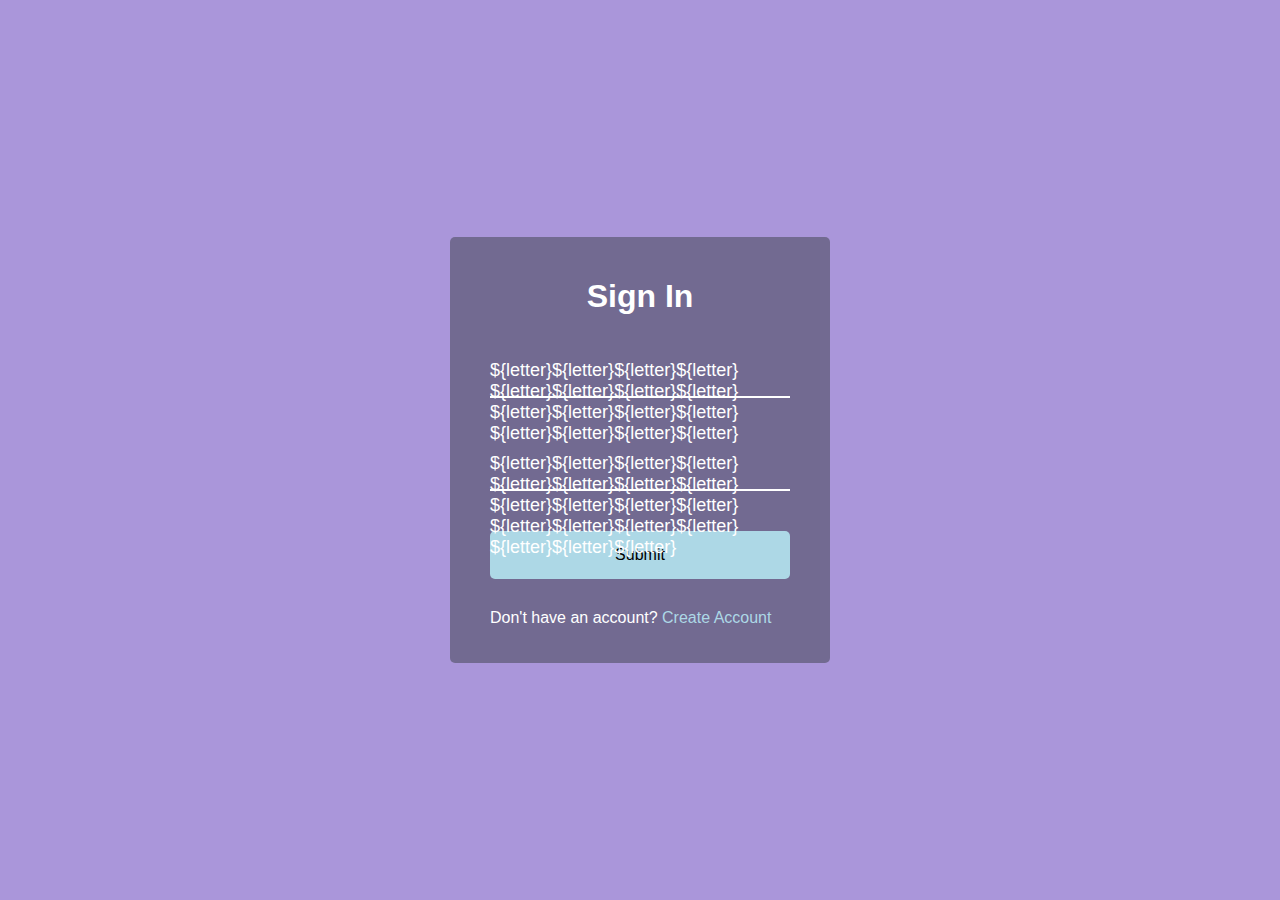
==== index.html @ d65960e8 "Add files via upload" ====
<!DOCTYPE html>
<html lang="en">
  <head>
    <meta charset="UTF-8">
    <meta name="viewport" content="width=device-width, initial-scale=1.0">
    <meta http-equiv="X-UA-Compatible" content="ie=edge">
    <title>My Website</title>
    <link rel="stylesheet" href="./style.css">
    <link rel="icon" href="./favicon.ico" type="image/x-icon">
  </head>
  <body>
    <div class="container">
        <h1>Sign In</h1>
        <form>
            <div class="form-control">
                <input type="text" required />
                <label>Enter Your Email</label>
            </div>
            <div class="form-control">
                <input type="text" required />
                <label>Enter Your Password</label>
            </div>
            <button class="btn">Submit</button>
            <p class="text">Don't have an account?
                <a href="#">Create Account</a></p>
        </form>
    </div>
	<script src="script.js"></script>
  </body>
</html>
---- style.css ----
@import url("https://fonts_googleapis.com/css2?family=Muli&display=swap");

* {
    box-sizing: border-box;
}

body {
    font-family: "Muli", sans-serif;
    background-color: #AA96DA;
    color: #fff;
    display: flex;
    flex-direction: column;
    align-items: center;
    justify-content: center;
    height: 100vh;
    overflow: hidden;
    margin: 0;
}

.container {
    background-color: #393e467d;
    padding: 20px 40px;
    border-radius: 5px;
}

.container h1 {
    text-align: center;
    margin-bottom: 30px;
}

.container a {
    text-decoration: none;
    color: lightblue;
}

.btn {
    cursor: pointer;
    display: inline-block;
    width: 100%;
    background: lightblue;
    padding: 15px;
    font-family: inherit;
    font-size: 16px;
    border: 0;
    border-radius: 5px;
}

.btn:focus {
    outline: 0;
}

.btn:active {
    transform: scale(0.98);
}

.text {
    margin-top: 30px;
}

.form-control {
    position: relative;
    margin: 20px 0 40px;
    width: 300px;
}

.form-control input {
    background-color: transparent;
    border: 0;
    border-bottom: 2px #fff solid;
    display: block;
    width: 100%;
    padding: 15px 0;
    font-size: 18px;
    color: #fff;
}

.form-control input:focus,
.form-control input:valid {
    outline: 0;
    border-bottom-color: lightblue;
}

.form-control label {
    position: absolute;
    top: 15px;
    left: 0;
    pointer-events: none;
}

.form-control label span {
    display: inline-block;
    font-size: 18px;
    min-width: 5px;
    transition: 0.3s cubic-bezier(0.68, -0.55, 0.265, 1.55);
}

.form-control input:focus + label span,
.form-control input:valid + label span {
    color: lightblue;
    transform: translate(-30px);
}
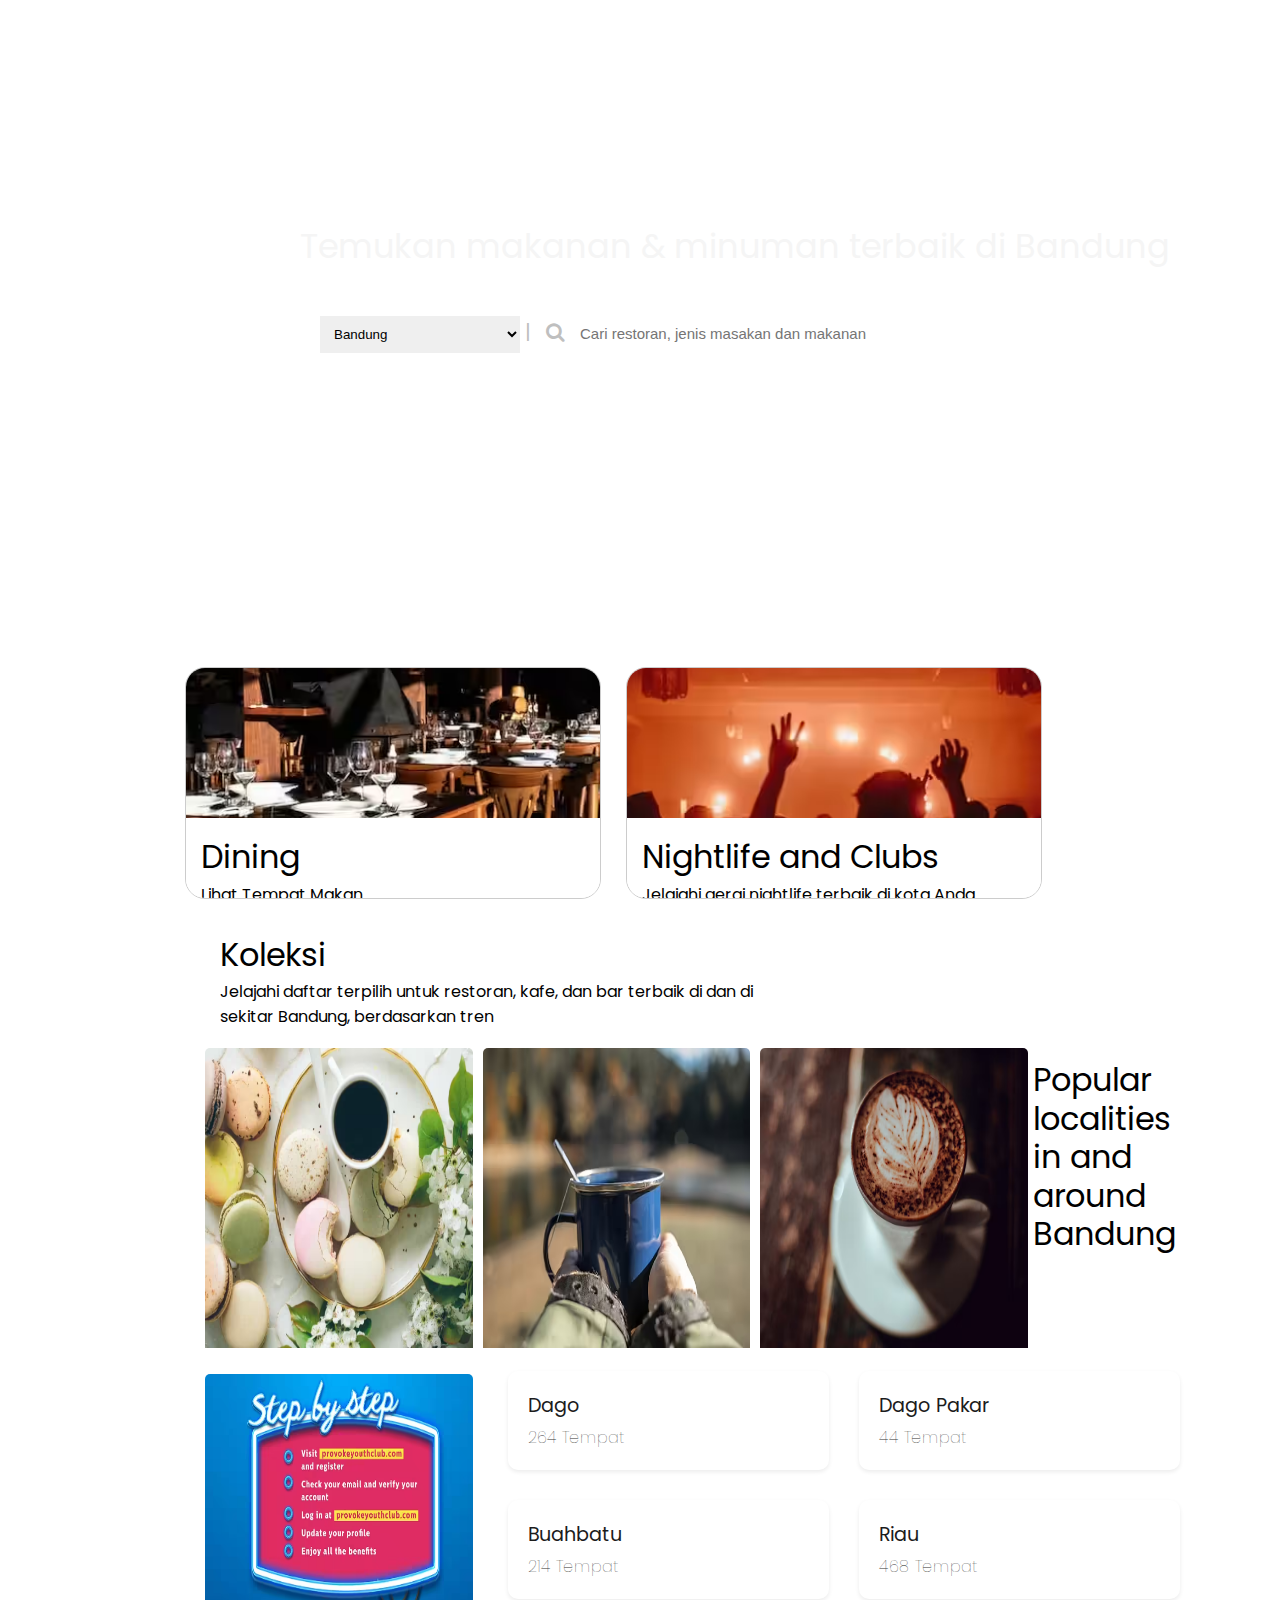
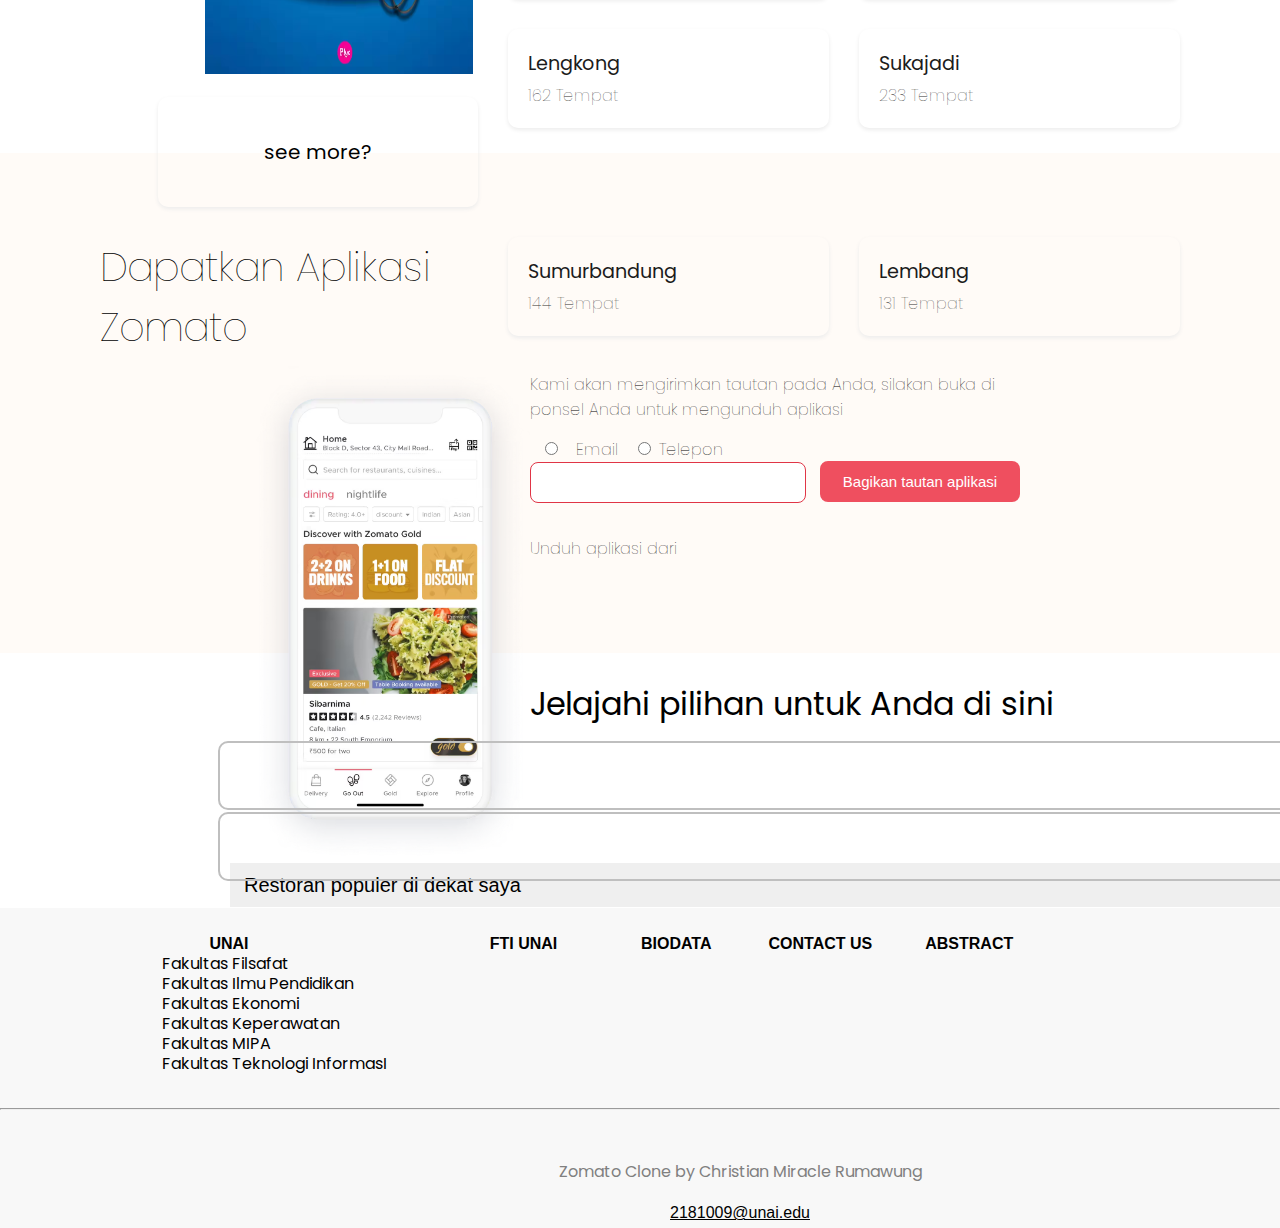
==== commit b5a543c0: "Add files via upload" ====
--- a/index.html
+++ b/index.html
@@ -1,30 +1,282 @@
 <!DOCTYPE html>
 <html lang="en">
   <head>
-    <meta charset="UTF-8">
-    <meta name="viewport" content="width=device-width, initial-scale=1.0">
-    <meta http-equiv="X-UA-Compatible" content="ie=edge">
-    <title>My Website</title>
-    <link rel="stylesheet" href="./style.css">
-    <link rel="icon" href="./favicon.ico" type="image/x-icon">
+    <meta charset="UTF-8" />
+    <meta http-equiv="X-UA-Compatible" content="IE=edge" />
+    <meta name="viewport" content="width=device-width, initial-scale=1.0" />
+    <title>Zomato</title>
+    <!-- Icon diambil dari W3School dengan topik yang sudah dipelajari-->
+    <script
+      src="https://kit.fontawesome.com/a076d05399.js"
+      crossorigin="anonymous"
+    ></script>
+    <!-- Link diambil dari w3School -->
+    <link
+      rel="stylesheet"
+      href="https://cdnjs.cloudflare.com/ajax/libs/font-awesome/4.7.0/css/font-awesome.min.css"
+    />
+    <link rel="stylesheet" href="zomato.css" />
   </head>
   <body>
-    <div class="container">
-        <h1>Sign In</h1>
-        <form>
-            <div class="form-control">
-                <input type="text" required />
-                <label>Enter Your Email</label>
-            </div>
-            <div class="form-control">
-                <input type="text" required />
-                <label>Enter Your Password</label>
-            </div>
-            <button class="btn">Submit</button>
-            <p class="text">Don't have an account?
-                <a href="#">Create Account</a></p>
-        </form>
-    </div>
-	<script src="script.js"></script>
+    <header>
+      <div class="nav-top">
+        <a style="color: white;"href="https://unai.edu" target="_blank"><p>UNAI</p></a>
+      </div>
+      <ul class="nav-wrapper">
+        <li><a style="color: white;"href="https://fti.unai.edu" target="_blank">FTI UNAI</a></li>
+        <li><a style="color: white;" href="biodata.html">Biodata</a></li>
+        <li><a style="color: white;"href="contactus.html">Contact Us</a></li>
+        <li><a style="color: white;"href="abstract.html">Abstract</a></li>
+      </ul>
+      <div class="head">
+        <img
+          class="logo"
+          src="https://b.zmtcdn.com/web_assets/8313a97515fcb0447d2d77c276532a511583262271.png"
+          alt=""
+        />
+        <h3>Temukan makanan & minuman terbaik di Bandung</h3>
+        <div class="search">
+          <i class="fas fa-map-marker-alt"></i>
+          <select name="" id="">
+            <option value="">Bandung</option>
+          </select>
+          |
+          <i class="fa fa-search"></i>
+          <input
+            type="text"
+            placeholder="Cari restoran, jenis masakan dan makanan"
+          />
+        </div>
+      </div>
+      <div class="header-image">
+        <img
+          src="https://b.zmtcdn.com/web_assets/81f3ff974d82520780078ba1cfbd453a1583259680.png"
+          alt=""
+        />
+      </div>
+    </header>
+
+    <!-- Section 1 -->
+    <section class="section-1">
+      <div class="gallery">
+        <div class="gambar_1">
+            <a target="_blank" href=".jpg">
+            </a>
+        </div>
+        <div class="desc">
+            <h1>Dining</h1>
+            <p> Lihat Tempat Makan</p>
+       </div>
+      </div>    
+
+      <div class="gallery" style="margin-left: 20px;">
+        <div class="gambar_2">
+            <a target="_blank" href=".jpg">
+            </a>
+        </div>
+        <div class="desc">
+            <h1>Nightlife and Clubs</h1>
+            <p> Jelajahi gerai nightlife terbaik di kota Anda</p>
+        </div>
+      </div>
+      <div class="clear"></div>
+    </section>
+
+    <!-- Section 2 -->
+    <section class="koleksi-top">
+      <div class="koleksi-isi">
+        <p class="koleksi-header">Koleksi</p>
+        <p class="isi-koleksi">
+          Jelajahi daftar terpilih untuk restoran, kafe, dan bar terbaik di dan
+          di sekitar Bandung, berdasarkan tren
+        </p>
+      </div>
+
+      <section class="koleksi">
+        <div class="koleksi-1">
+          <img
+            src="./image/toprestobandung.png"
+            height="300px"
+            width="280px"
+            alt=""
+          />
+        </div>
+        <div class="koleksi-1">
+          <img
+            src="./image/toprestobandung1.png"
+            height="300px"
+            width="280px"
+            alt=""
+          />
+        </div>
+        <div class="koleksi-1">
+          <img
+            src="./image/toprestobandung2.png"
+            height="300px"
+            width="280px"
+            alt=""
+          />
+        </div>
+        <div class="koleksi-1">
+          <img
+            src="./image/toprestobandung3.png"
+            height="300px"
+            width="280px"
+            alt=""
+          />
+        </div>
+      </section>
+    </section>
+
+    <!-- SECTION 2 -->
+    <section class="section-2">
+      <div class="section-2-heading">
+        <p>Popular localities in and around Bandung</p>
+      </div>
+      <div class="section-2-container">
+        <div class="section-2-items">
+          <div class="section-2-item">
+            <p class="item-head">Dago Pakar</p>
+            <p class="item-subhead">44 Tempat</p>
+          </div>
+          <div class="section-2-item">
+            <p class="item-head">Dago</p>
+            <p class="item-subhead">264 Tempat</p>
+          </div>
+          <div class="section-2-item">
+            <p class="item-head">Riau</p>
+            <p class="item-subhead">468 Tempat</p>
+          </div>
+          <div class="section-2-item">
+            <p class="item-head">Buahbatu</p>
+            <p class="item-subhead">214 Tempat</p>
+          </div>
+          <div class="section-2-item">
+            <p class="item-head">Sukajadi</p>
+            <p class="item-subhead">233 Tempat</p>
+          </div>
+          <div class="section-2-item">
+            <p class="item-head">Lengkong</p>
+            <p class="item-subhead">162 Tempat</p>
+          </div>
+          <div class="section-2-item">
+            <p class="item-head-1">see more?</p>
+          </div>
+          <div class="section-2-item">
+            <p class="item-head">Lembang</p>
+            <p class="item-subhead">131 Tempat</p>
+          </div>
+          <div class="section-2-item">
+            <p class="item-head">Sumurbandung</p>
+            <p class="item-subhead">144 Tempat</p>
+          </div>
+        </div>
+      </div>
+    </section>
+
+    <!-- SECTION 3 -->
+    <section class="section-3">
+      <div class="section-3-container">
+        <div class="section-3-img">
+          <img
+            src="./image/handphone.png"
+            alt=""
+          />
+        </div>
+        <div class="section-3-content">
+          <h1>Dapatkan Aplikasi Zomato</h1>
+          <p>Kami akan mengirimkan tautan pada Anda, silakan buka di ponsel Anda untuk mengunduh aplikasi</p>
+          <div class="section-3-input">
+            <form>
+                <input type="radio" id="email" name="option" value="Email" placeholder="Email">
+                <label for="email" >Email</label>
+                <input type="radio" id="telepon" name="option" value="Telepon">
+                <label for="telepon">Telepon</label>
+          </div>
+          <div class="form-input">
+            <label for="email"></label>
+            <input type="text" id="email">
+          </div>
+          <div class="submit-form">
+            <input type="submit" value="Bagikan tautan aplikasi" />
+          </div>
+          <div class="section-3-download">
+            <p>Unduh aplikasi dari</p>
+            <img
+              src="https://b.zmtcdn.com/data/webuikit/23e930757c3df49840c482a8638bf5c31556001144.png"
+              alt=""
+            />
+            <img
+              src="https://b.zmtcdn.com/data/webuikit/9f0c85a5e33adb783fa0aef667075f9e1556003622.png"
+              alt=""
+            />
+          </div>
+        </div>
+      </div>
+
+      <div class="section-4">
+        <div class="popular">
+          <p class="koleksi-header">Jelajahi pilihan untuk Anda di sini</p>
+        </div>
+      </div>  
+      <div class="select-loc">
+      <select name="" id="">
+        <option value="">Masakan populer di dekat saya</option>
+      </select>
+    </section>
+  </div>
+  <div class="select-loc">
+    <select name="" id="">
+      <option value="">Restoran populer di dekat saya</option>
+    </select>
+  </section>
+</div>
+<!-- <div class="footer">
+  <p>By continuing past this page, you agree to our Terms of Service, Cookie Policy, Privacy Policy and Content Policies. All trademarks are properties of their respective owners. 2008-2022 © Zomato™ Ltd. All rights reserved.</p>
+</div> -->
   </body>
-</html>+  <footer>
+    <div class="footer">
+      <br>
+      <table class="footer-isi">
+       <tr>
+        <th class="content-footer"><a href="https://unai.edu" target="_blank">UNAI</a></th>
+        <th class="content-footer"><a href="https://fti.unai.edu" target="_blank">FTI UNAI</a></th>
+        <th class="content-footer"><a href="biodata.html">BIODATA</a><th>
+        <th class="content-footer"><a href="contactus.html">CONTACT US</a></th>
+        <th class="content-footer"><a href="abstract.html">ABSTRACT</a></th>
+       </tr>
+     
+       <tr>
+         <td>Fakultas Filsafat</td>
+       </tr>
+     
+       <tr>
+        <td>Fakultas Ilmu Pendidikan<td>  
+       </tr>
+     
+       <tr>
+        <td>Fakultas Ekonomi</td>
+       </tr>
+     
+       <tr>
+        <td>Fakultas Keperawatan</td>
+       </tr>
+
+       <tr>
+        <td>Fakultas MIPA</td>
+       </tr>
+
+       <tr>
+        <td>Fakultas Teknologi InformasI</td>
+       </tr>
+
+      </table>
+      <br><hr><br>
+
+      <div class="end">
+        <p>Zomato Clone by Christian Miracle Rumawung</p>
+        <a href="2181009@unai.edu">2181009@unai.edu</a>
+      </div>
+  </footer>
+</html>
--- a/zomato.css
+++ b/zomato.css
@@ -0,0 +1,420 @@
+
+
+@import url("https://fonts.googleapis.com/css2?family=Poppins:wght@300;400;500;600;700;800&display=swap");
+
+body {
+  margin: 0;
+  padding: 0;
+  text-decoration: none;
+  font-family: "Poppins", sans-serif;
+}
+
+.clear {
+  content: "";
+  clear: both;
+  display: table;
+}
+
+header {
+  width: 100%;
+  height: 70vh;
+  overflow: hidden;
+  position: relative;
+  object-fit: cover;
+  margin-bottom: 2rem;
+}
+.header-image {
+  width: 100%;
+  position: absolute;
+  top: -20vh;
+  z-index: -1;
+}
+.header-image img {
+  width: 100%;
+}
+
+.nav-top {
+  float: left;
+  align-items: center;
+  color: white;
+  font-size: 1rem;
+  margin: 0 40px;
+  overflow: hidden;
+  margin-right: 900px;
+  margin-left: 120px;
+  text-decoration: none;
+}
+
+.nav-top a{
+  color: white;
+  text-decoration: none;
+}
+
+ul {
+  list-style-type: none;
+  padding: 0;
+  margin: 0;
+}
+
+ul li {
+  float: left;
+}
+ul li a {
+  text-decoration: none;
+  color: white;
+  padding: 16px 20px;
+  font-size: 16px;
+  display: block;
+}
+
+
+.head {
+  float: left;
+  margin-top: 7vh;
+  align-items: center;
+  margin-left: 300px;
+}
+.logo {
+  width: 20vw;
+  margin-left: 280px;
+}
+.head h3 {
+  font-size: 2.1rem;
+  color: whitesmoke;
+  font-weight: 400;
+}
+.search {
+  color: #bfbfbf;
+  padding: 10px 10px 15px 10px;
+  width: 800px;
+  height: 30px;
+  background-color: white;
+  border-radius: 20px;
+  font-size: 20px;
+}
+.search select {
+  padding: 10px;
+  border: none;
+  width: 200px;
+}
+.search input {
+  padding: 10px;
+  font-size: 15px;
+  font-weight: 400;
+  border: none;
+  width: 400px;
+}
+.search input:focus,
+.search select:focus {
+  outline: none;
+}
+.search i {
+  margin-left: 10px;
+}
+
+/* SECTION 1 */
+.section-1 {
+    margin: 0px 180px;
+    /* width: 100%; */
+
+}
+
+.section-1 div.gallery {
+  margin: 5px;
+  border: 1px solid #ccc;
+  float: left;
+  overflow: hidden;
+  border-radius: 20px;
+  width: 45%;
+  height: 230px;
+  transition: 0.5s ease;
+  cursor: pointer;
+}
+
+.section-1 div.gallery:hover {
+  transform: scale(1.03);
+}
+
+.section-1 div.gallery h1 {
+    font-weight: 400;
+}
+
+.section-1 div.gallery .gambar_1 {
+    width: 100%;
+    height: 150px;
+    background-position: center;
+    background-size: cover;
+    background-image: url(image/section_1/1.avif);
+}
+
+.section-1 div.gallery .gambar_2 {
+    width: 100%;
+    height: 150px;
+    background-position: center;
+    background-size: cover;
+    background-image: url(image/section_1/2.avif);
+}
+
+
+.section-1 div.desc {
+    background-color: white;
+    padding: 5px;
+}
+
+.section-1 div.gallery .desc h1 {
+    margin-top: 10px;
+    margin-left: 10px;
+    font-weight: 400;
+}
+
+.section-1 div.gallery .desc p {
+    margin-left: 10px;
+    margin-top: -20px;
+}
+
+/* SECTION 2 */
+
+.koleksi {
+  align-items: center;
+  margin: 0px 200px;
+}
+
+/* .koleksi-top {
+    margin-left: 30px;
+    margin-right: 20px;
+} */
+
+.koleksi-header {
+  font-size: 2rem;
+  line-height: 1.2;
+  font-weight: 400;
+  margin-left: 220px;
+  margin-bottom: 5px;
+}
+
+.isi-koleksi {
+  margin-left: 220px;
+  margin-right: 506px;
+  margin-top: 1px;
+}
+
+.koleksi-1 {
+  float: left;
+  width: 267.5px;
+  height: 320px;
+  margin: 3px 5px;
+  overflow: hidden;
+  border-radius: 5px;
+  display: block;
+}
+
+/* SECTION 2 */
+.section-2 {
+  width: 1080px;
+  margin: 0 auto;
+  margin-bottom: 4rem;
+}
+
+.item-head-1 {
+  text-align: center;
+  font-size: 20px;
+}
+.section-2-heading {
+  font-size: 2rem;
+  line-height: 1.2;
+  font-weight: 400;
+}
+.section-2 .section-2-container .section-2-items {
+  /* display: flex;
+  flex-wrap: wrap;
+  justify-content: space-between; */
+  
+}
+
+.section-2-item {
+  float: right;
+  margin-left: 30px;
+  margin-bottom: 30px;
+}
+
+.section-2-container {
+  margin-bottom: 500px;
+}
+
+.section-2 .section-2-container .section-2-items .section-2-item {
+  width: 800px;
+  max-width: 26%;
+  /* margin-bottom: 20px; */
+}
+.section-2-item {
+  border-radius: 10px;
+  box-shadow: 0 2px 4px rgb(236, 236, 236);
+  padding: 20px;
+}
+.section-2-item .item-head {
+  font-size: 1.2rem;
+  color: rgb(28, 28, 28);
+  margin: 0;
+  margin-bottom: 5px;
+}
+.section-2-item .item-subhead {
+  font-weight: lighter;
+  color: rgb(51, 51, 51);
+  margin: 0;
+}
+
+/* SECTION 3 */
+.section-3 {
+  height: 500px;
+  background-color: rgb(255, 251, 247);
+}
+
+.section-3-container {
+  width: 1080px;
+  height: 100%;
+  margin: 0 auto;
+  align-items: center;
+}
+.section-3-img {
+  width: 40%;
+}
+.section-3-img img {
+  width: 280px;
+  margin-left: 150px;
+  float: left;
+}
+
+
+.section-3-content h1 {
+  font-size: 2.5rem;
+  font-weight: lighter;
+  margin-bottom: 0;
+  margin: 0;
+  margin-bottom: 15px;
+  margin-right: 250px;
+}
+.section-3-content p {
+  font-size: 16px;
+  font-weight: lighter;
+  margin: 0;
+  margin-bottom: 15px;
+  margin-right: 150px;
+}
+.section-3-download img {
+  width: 15%;
+}
+
+.section-3-input {
+  color: black;
+  font-weight: lighter;
+  padding-left: 50px;
+}
+
+input[name="option"] {
+	accent-color: #E03546;
+}
+
+
+.form-input [type="text"] {
+  width: 250px;
+  padding: 12px 12px;
+  border: 1px solid #E03546;
+  border-radius: 8px;
+  color: #E03546;
+}
+
+.submit-form [type="submit"] {
+  border: none;
+  background: #EF4F5F;
+  color: white;
+  padding: 12px 12px;
+  width: 200px;
+  border-radius: 8px;
+  font-size: 15px;
+  cursor: pointer;
+  transition: all 500ms ease;
+  margin-bottom: -10px;
+  position: relative;
+  top: -42px;
+  right: -290px;
+  display: inline-block;
+}
+
+.submit-form [type="submit"]:hover {
+  background: #E03546;
+}
+
+.popular {
+  font-size: 2rem;
+  line-height: 1.2;
+  font-weight: 400;
+}
+
+.select-loc {
+  color: #bfbfbf;
+  padding: 10px 10px 15px 10px;
+  width: 1080px;
+  height: 40px;
+  background-color: white;
+  border-radius: 8px;
+  font-size: 20px;
+  outline: 2px solid;
+  margin-left: 220px;
+  margin-bottom: 100px;
+  margin-top: 90px;
+}
+
+.select-loc select {
+  padding: 10px;
+  border: none;
+  width: 1080px;
+  font-size: 20px;
+}
+
+  .select-loc select:focus {
+    outline: none;
+  }
+
+
+.footer {
+  /* padding-left: 40px; */
+  background-color: #F8F8F8;
+  width: 1080;
+  height: 320px;
+}
+
+.footer-isi{
+  line-height: 1;
+  /* padding-left: 180px; */
+  padding-right: 100px;
+}
+
+.content-footer {
+  padding-left: 50px;
+  margin-left: 50px;
+}
+
+.content-footer a {
+  text-decoration: none;
+}
+
+td {
+  padding-left: 160px;
+  padding-right: 20px;
+}
+
+a:link, a:visited {
+  color: black;
+  font-family: Verdana, Geneva, Tahoma, sans-serif;
+}
+
+.end {
+  text-align: center;
+  /* padding: ; */
+  background-color: #F8F8F8;;
+  color: gray;
+  text-decoration: none;
+  width: 1080px;
+  margin-left: 200px;
+}
+
